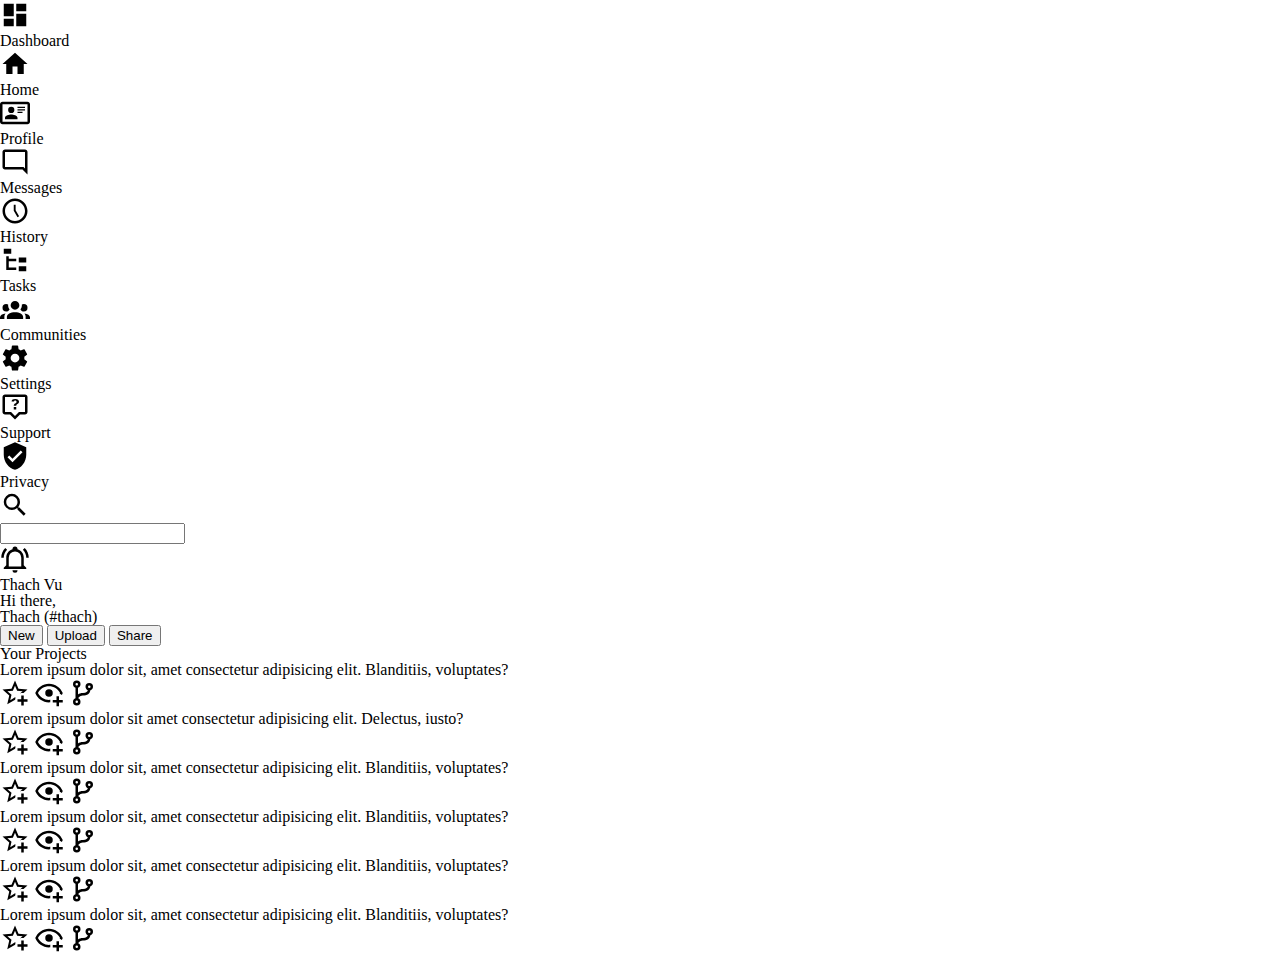
==== index.html @ 6cd3f7b6 "add sidebar navbar and start main content" ====
<!DOCTYPE html>
<html lang="en">
<head>
    <meta charset="UTF-8">
    <meta name="viewport" content="width=device-width, initial-scale=1.0">
    <title>Admin Dashboard</title>
    <link rel="stylesheet" href="reset.css">
    <link rel="stylesheet" href="styles.css">
</head>
<body>

    <div class="side-bar">

        <div class="nav-header menuItem">
            <img src="./img/view-dashboard.svg" alt="">
            <h1>Dashboard</h1>
        </div>

        <div class="menuItem">
            <img src="./img/home.svg" alt="">
            <h2>Home</h2>
        </div>

        <div class="menuItem">
            <img src="./img/card-account-details-outline.svg" alt="">
            <h2>Profile</h2>
        </div>

        <div class="menuItem">
            <img src="./img/message-reply-outline.svg" alt="">
            <h2>Messages</h2>
        </div>

        <div class="menuItem">
            <img src="./img/clock-time-five-outline.svg" alt="">
            <h2>History</h2>
        </div>
        <div class="menuItem">
            <img src="./img/file-tree.svg" alt="">
            <h2>Tasks</h2>
        </div>

        <div class="menuItem">
            <img src="./img/account-group.svg" alt="">
            <h2>Communities</h2>
        </div>

        <div class="menuItem">
            <img src="./img/cog.svg" alt="">
            <h2>Settings</h2>
        </div>

        <div class="menuItem">
            <img src="./img/tooltip-question-outline.svg" alt="">
            <h2>Support</h2>
        </div>

        <div class="menuItem">
            <img src="./img/shield-check.svg" alt="">
            <h2>Privacy</h2>
        </div>
    
    </div>

    <div class="navbar">
        <div class="topNav">
            <div class="search">
                <div class="menuItem">
                    <img src="./img/magnify.svg" alt="">
                </div>
                <input type="text" name="search" autocomplete="off">
            </div>
            <div class="account">
                <div class="menuItem">
                    <img src="./img/bell-ring-outline.svg" alt="">
                </div>
                <div class="github-profile"></div>
                <p class="name">Thach Vu</p>
            </div>
        </div>

        <div class="botNav">
            <div class="profile">
                <div class="github-profile"></div>
                <div class="profile-name">
                    <p class="greeting">Hi there,</p>
                    <p class="name">Thach <span class="username">(#thach)</span></p>
                </div>
            </div>
            <div class="buttons">
                <button class="btn">New</button>
                <button class="btn">Upload</button>
                <button class="btn">Share</button>
            </div>
        </div>
    </div>

    <main class="content">
        <div class="projects">
            <h4>Your Projects</h4>
            <div class="cards">
                <div class="card">
                    <h5 class="card-title"></h5>
                    <p>Lorem ipsum dolor sit, amet consectetur adipisicing elit. Blanditiis, voluptates?</p>
                    <div class="icons">
                        <img src="./img/star-plus-outline.svg" alt="">
                        <img src="./img/eye-plus-outline.svg" alt="">
                        <img src="./img/source-branch.svg" alt="">
                    </div>
                </div>
                <div class="card">
                    <h5 class="card-title"></h5>
                    <p>Lorem ipsum dolor sit amet consectetur adipisicing elit. Delectus, iusto?</p>
                    <div class="icons">
                        <img src="./img/star-plus-outline.svg" alt="">
                        <img src="./img/eye-plus-outline.svg" alt="">
                        <img src="./img/source-branch.svg" alt="">
                    </div>
                </div>
                <div class="card">
                    <h5 class="card-title"></h5>
                    <p>Lorem ipsum dolor sit, amet consectetur adipisicing elit. Blanditiis, voluptates?</p>
                    <div class="icons">
                        <img src="./img/star-plus-outline.svg" alt="">
                        <img src="./img/eye-plus-outline.svg" alt="">
                        <img src="./img/source-branch.svg" alt="">
                    </div>
                </div>
                <div class="card">
                    <h5 class="card-title"></h5>
                    <p>Lorem ipsum dolor sit, amet consectetur adipisicing elit. Blanditiis, voluptates?</p>
                    <div class="icons">
                        <img src="./img/star-plus-outline.svg" alt="">
                        <img src="./img/eye-plus-outline.svg" alt="">
                        <img src="./img/source-branch.svg" alt="">
                    </div>
                </div>
                <div class="card">
                    <h5 class="card-title"></h5>
                    <p>Lorem ipsum dolor sit, amet consectetur adipisicing elit. Blanditiis, voluptates?</p>
                    <div class="icons">
                        <img src="./img/star-plus-outline.svg" alt="">
                        <img src="./img/eye-plus-outline.svg" alt="">
                        <img src="./img/source-branch.svg" alt="">
                    </div>
                </div>
                <div class="card">
                    <h5 class="card-title"></h5>
                    <p>Lorem ipsum dolor sit, amet consectetur adipisicing elit. Blanditiis, voluptates?</p>
                    <div class="icons">
                        <img src="./img/star-plus-outline.svg" alt="">
                        <img src="./img/eye-plus-outline.svg" alt="">
                        <img src="./img/source-branch.svg" alt="">
                    </div>
                </div>
            </div>
        </div>
    </main>
     
    
</body>
</html>
---- styles.css ----
img {
    width: 30px;
}
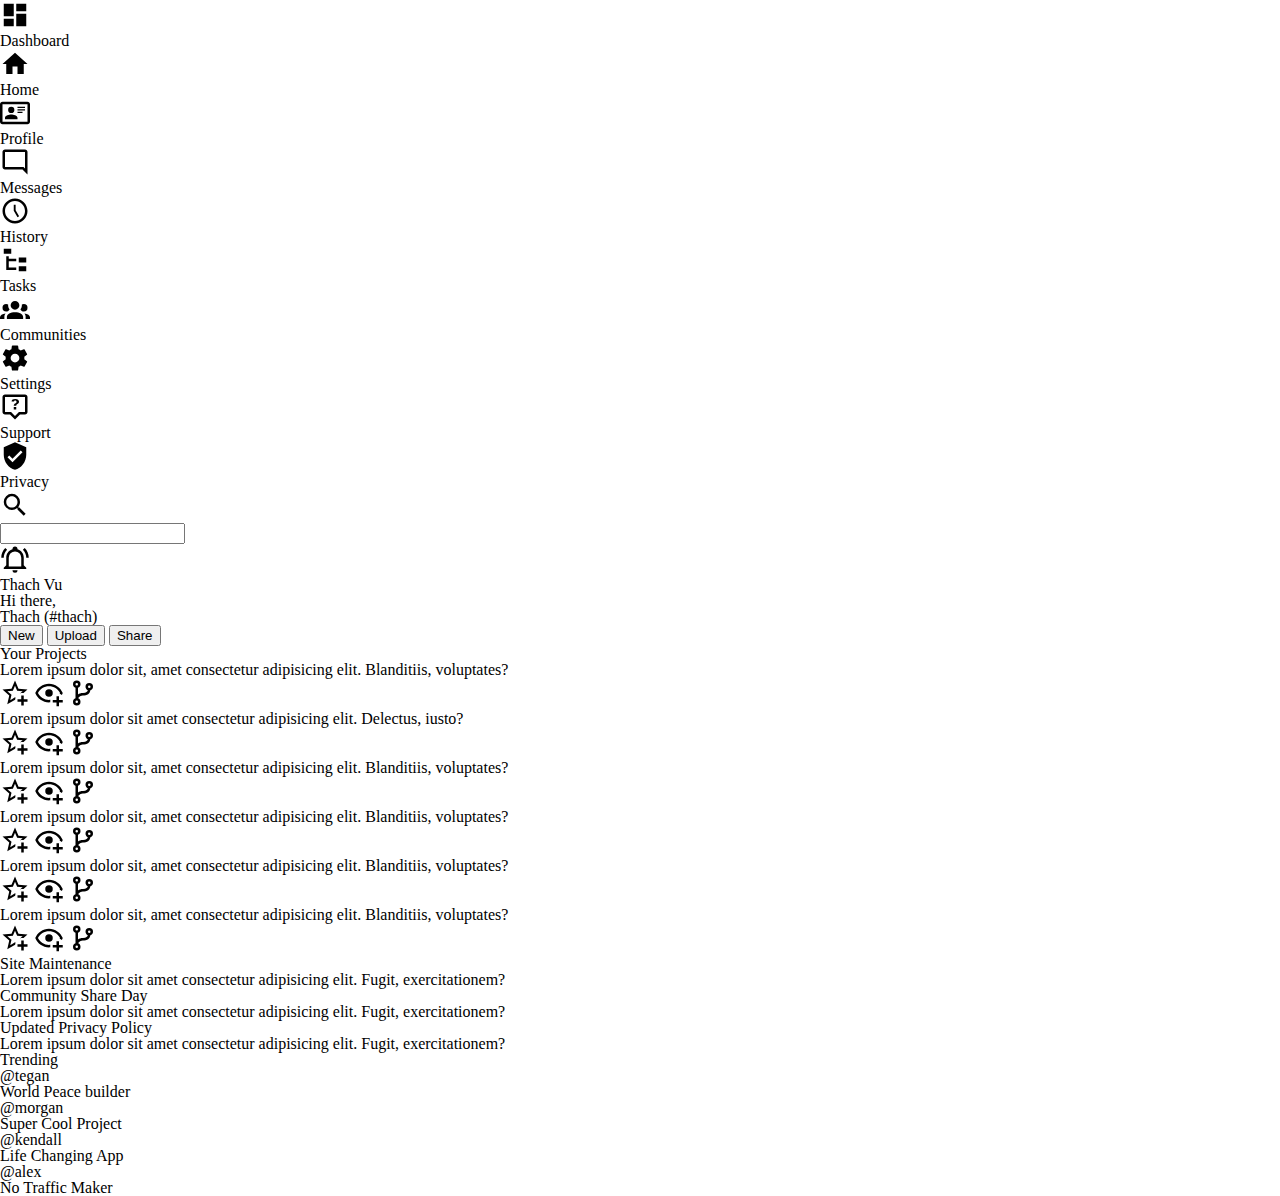
==== commit 61a132e1: "Finish adding all the contents with HTML" ====
--- a/index.html
+++ b/index.html
@@ -155,6 +155,58 @@
                 </div>
             </div>
         </div>
+
+        <div class="sidecontent">
+            <div class="announcements">
+                <ul class="card">
+                    <li class="annoucement">
+                        <h5 class="card-title">Site Maintenance</h5>
+                        <p class="card-text">Lorem ipsum dolor sit amet consectetur adipisicing elit. Fugit, exercitationem?</p>
+                    </li>
+                    <li class="annoucement">
+                        <h5 class="card-title">Community Share Day</h5>
+                        <p class="card-text">Lorem ipsum dolor sit amet consectetur adipisicing elit. Fugit, exercitationem?</p>
+                    </li>
+                    <li class="annoucement">
+                        <h5 class="card-title">Updated Privacy Policy</h5>
+                        <p class="card-text">Lorem ipsum dolor sit amet consectetur adipisicing elit. Fugit, exercitationem?</p>
+                    </li>
+                </ul>
+            </div>
+            <div class="trending">
+                <h3>Trending</h3>
+                <ul class="card">
+                    <li class="trend trend1">
+                        <div class="github-profile2"></div>
+                        <div class="account">
+                            <p class="username">@tegan</p>
+                            <p class="card-text">World Peace builder</p>
+                        </div>
+                    </li>
+                    <li class="trend trend1">
+                        <div class="github-profile2"></div>
+                        <div class="account">
+                            <p class="username">@morgan</p>
+                            <p class="card-text">Super Cool Project</p>
+                        </div>
+                    </li>
+                    <li class="trend trend1">
+                        <div class="github-profile2"></div>
+                        <div class="account">
+                            <p class="username">@kendall</p>
+                            <p class="card-text">Life Changing App</p>
+                        </div>
+                    </li>
+                    <li class="trend trend1">
+                        <div class="github-profile2"></div>
+                        <div class="account">
+                            <p class="username">@alex</p>
+                            <p class="card-text">No Traffic Maker</p>
+                        </div>
+                    </li>
+                </ul>
+            </div>
+        </div>
     </main>
      
     
